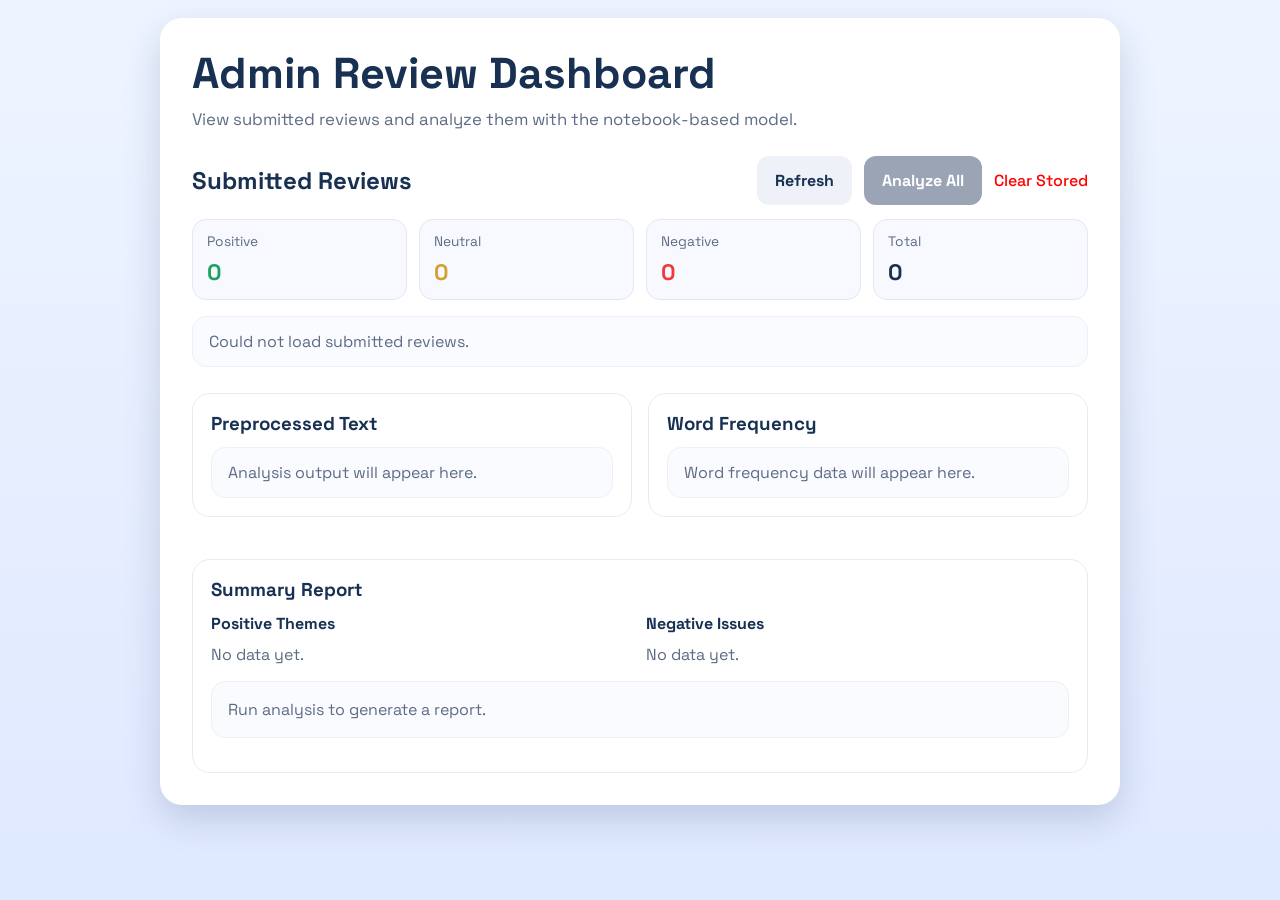
==== admin.html @ 9d9eda3c "Added admin panel, updated app and frontend files" ====
<!DOCTYPE html>
<html lang="en">
<head>
  <meta charset="UTF-8">
  <meta name="viewport" content="width=device-width, initial-scale=1.0">
  <title>Admin Review Dashboard</title>
  <link rel="preconnect" href="https://fonts.googleapis.com">
  <link rel="preconnect" href="https://fonts.gstatic.com" crossorigin>
  <link href="https://fonts.googleapis.com/css2?family=Space+Grotesk:wght@400;500;700&display=swap" rel="stylesheet">
  <link rel="stylesheet" href="styles.css">
</head>
<body>
  <main class="app-shell">
    <section class="app-card">
      <header class="app-header">
        <h1>Admin Review Dashboard</h1>
        <p>View submitted reviews and analyze them with the notebook-based model.</p>
      </header>

      <section class="results-panel">
        <div class="section-head">
          <h2>Submitted Reviews</h2>
          <div class="button-group">
            <button id="refresh-btn" class="button button--soft" type="button">Refresh</button>
            <button id="analyze-btn" class="button button--primary button--fit" type="button">Analyze All</button>
            <button id="clear-btn" class="text-button" type="button">Clear Stored</button>
          </div>
        </div>

        <div class="summary-strip">
          <article class="mini-stat mini-stat--positive">
            <span>Positive</span>
            <strong id="positive-count">0</strong>
          </article>
          <article class="mini-stat mini-stat--neutral">
            <span>Neutral</span>
            <strong id="neutral-count">0</strong>
          </article>
          <article class="mini-stat mini-stat--negative">
            <span>Negative</span>
            <strong id="negative-count">0</strong>
          </article>
          <article class="mini-stat">
            <span>Total</span>
            <strong id="total-count">0</strong>
          </article>
        </div>

        <div id="review-list" class="results-list empty-state">No submitted reviews yet.</div>
      </section>

      <section class="details-grid">
        <article class="detail-card">
          <div class="section-head section-head--compact">
            <h3>Preprocessed Text</h3>
          </div>
          <div id="preprocess-preview" class="detail-body empty-state">Analysis output will appear here.</div>
        </article>

        <article class="detail-card">
          <div class="section-head section-head--compact">
            <h3>Word Frequency</h3>
          </div>
          <div id="frequency-chart" class="detail-body empty-state">Word frequency data will appear here.</div>
        </article>

        <article class="detail-card detail-card--wide">
          <div class="section-head section-head--compact">
            <h3>Summary Report</h3>
          </div>
          <div class="theme-columns">
            <div>
              <h4>Positive Themes</h4>
              <ul id="positive-themes" class="tag-list empty-state">No data yet.</ul>
            </div>
            <div>
              <h4>Negative Issues</h4>
              <ul id="negative-themes" class="tag-list empty-state">No data yet.</ul>
            </div>
          </div>
          <p id="summary-report" class="detail-body summary-copy empty-state">Run analysis to generate a report.</p>
        </article>
      </section>
    </section>
  </main>

  <script src="admin.js"></script>
</body>
</html>
---- styles.css ----
:root {
  --bg: #e9f0ff;
  --card: #ffffff;
  --surface: #f7f9ff;
  --line: #d3d9e7;
  --ink: #183153;
  --muted: #5d6c84;
  --button: #9ba4b5;
  --button-hover: #8892a6;
  --positive: #1fa35b;
  --neutral: #d2a034;
  --negative: #ef3a37;
  --shadow: 0 14px 36px rgba(35, 55, 95, 0.18);
}

* {
  box-sizing: border-box;
}

body {
  margin: 0;
  min-height: 100vh;
  font-family: "Space Grotesk", sans-serif;
  color: var(--ink);
  background: linear-gradient(180deg, #eef4ff 0%, #dfe9ff 100%);
}

.app-shell {
  width: min(960px, calc(100% - 32px));
  margin: 0 auto;
  padding: 18px 0 32px;
}

.app-card {
  background: var(--card);
  border-radius: 22px;
  box-shadow: var(--shadow);
  padding: 32px;
}

.app-card--compact {
  max-width: 720px;
  margin: 42px auto 0;
}

.app-header h1,
.section-head h2,
.section-head h3,
.theme-columns h4 {
  margin: 0;
}

.app-header h1 {
  font-size: clamp(2rem, 5vw, 2.7rem);
  line-height: 1.1;
}

.app-header p {
  margin: 10px 0 0;
  color: var(--muted);
  font-size: 1.05rem;
}

.input-panel,
.results-panel,
.detail-card {
  margin-top: 26px;
}

.field-head,
.section-head,
.action-row,
.summary-strip,
.theme-columns,
.button-group {
  display: flex;
  gap: 12px;
}

.field-head,
.section-head {
  align-items: center;
  justify-content: space-between;
}

.field-head label {
  font-weight: 700;
}

textarea {
  width: 100%;
  margin-top: 10px;
  min-height: 128px;
  resize: vertical;
  border-radius: 14px;
  border: 2px solid #c4cad5;
  padding: 16px 18px;
  font: inherit;
  font-size: 1.05rem;
  color: var(--ink);
  background: #fff;
}

textarea:focus {
  outline: none;
  border-color: #90a4ce;
  box-shadow: 0 0 0 4px rgba(144, 164, 206, 0.18);
}

.action-row {
  margin-top: 18px;
  align-items: center;
  flex-wrap: wrap;
}

.button,
.text-button {
  border: 0;
  font: inherit;
  cursor: pointer;
}

.button {
  border-radius: 12px;
  padding: 14px 18px;
  font-weight: 700;
  transition: background 160ms ease, transform 160ms ease;
}

.button:hover,
.text-button:hover {
  transform: translateY(-1px);
}

.button--primary {
  flex: 1 1 280px;
  background: var(--button);
  color: #fff;
}

.button--fit {
  flex: 0 0 auto;
}

.button--primary:hover {
  background: var(--button-hover);
}

.button--soft {
  background: #eef2f8;
  color: var(--ink);
}

.text-button {
  background: transparent;
  color: #ff0000;
  padding: 0;
  font-weight: 500;
}

.helper-note {
  margin: 14px 0 0;
  color: var(--muted);
  font-size: 0.92rem;
  line-height: 1.5;
}

.summary-strip {
  flex-wrap: wrap;
  margin: 14px 0 16px;
}

.mini-stat {
  flex: 1 1 120px;
  background: var(--surface);
  border: 1px solid #e2e7f1;
  border-radius: 14px;
  padding: 12px 14px;
}

.mini-stat span {
  display: block;
  color: var(--muted);
  font-size: 0.86rem;
}

.mini-stat strong {
  display: block;
  margin-top: 8px;
  font-size: 1.4rem;
}

.mini-stat--positive strong { color: var(--positive); }
.mini-stat--neutral strong { color: var(--neutral); }
.mini-stat--negative strong { color: var(--negative); }

.results-list,
.detail-body {
  background: #fafbff;
  border: 1px solid #edf0f6;
  border-radius: 14px;
  padding: 14px 16px;
}

.empty-state {
  color: var(--muted);
}

.result-card {
  border-left: 4px solid #c4cad5;
  background: #f7f9ff;
  border-radius: 14px;
  padding: 16px 18px;
  margin-bottom: 12px;
}

.result-card:last-child {
  margin-bottom: 0;
}

.result-card--positive { border-left-color: var(--positive); }
.result-card--neutral { border-left-color: var(--neutral); }
.result-card--negative { border-left-color: var(--negative); }

.result-line {
  margin: 0;
  line-height: 1.6;
}

.result-line + .result-line {
  margin-top: 8px;
}

.prediction {
  font-weight: 700;
}

.prediction--positive { color: var(--positive); }
.prediction--neutral { color: var(--neutral); }
.prediction--negative { color: var(--negative); }

.score-line {
  display: inline-block;
  margin-top: 12px;
  padding-top: 10px;
  border-top: 1px dashed #b4bfd4;
  color: var(--muted);
  font-size: 0.92rem;
}

.details-grid {
  display: grid;
  grid-template-columns: 1fr 1fr;
  gap: 16px;
}

.detail-card {
  background: #fff;
  border: 1px solid #e6ebf3;
  border-radius: 18px;
  padding: 18px;
}

.detail-card--wide {
  grid-column: 1 / -1;
}

.section-head--compact {
  margin-bottom: 12px;
}

.preprocess-entry + .preprocess-entry {
  margin-top: 14px;
  padding-top: 14px;
  border-top: 1px solid #e6ebf3;
}

.preprocess-entry p {
  margin: 6px 0 0;
  line-height: 1.5;
}

.bar-row {
  display: grid;
  grid-template-columns: 88px 1fr 34px;
  gap: 10px;
  align-items: center;
}

.bar-row + .bar-row {
  margin-top: 10px;
}

.bar-track {
  height: 10px;
  border-radius: 999px;
  background: #e4eaf5;
  overflow: hidden;
}

.bar-fill {
  height: 100%;
  border-radius: inherit;
  background: linear-gradient(90deg, #8aa2cf, #4d78c9);
}

.theme-columns {
  flex-wrap: wrap;
  align-items: flex-start;
}

.theme-columns > div {
  flex: 1 1 240px;
}

.tag-list {
  list-style: none;
  padding: 0;
  margin: 10px 0 0;
  display: flex;
  flex-wrap: wrap;
  gap: 10px;
}

.tag-list li {
  padding: 8px 12px;
  border-radius: 999px;
  background: #eef3fb;
  color: #36547e;
}

.summary-copy {
  margin-top: 16px;
  line-height: 1.7;
}

@media (max-width: 720px) {
  .app-card {
    padding: 22px;
  }

  .details-grid {
    grid-template-columns: 1fr;
  }

  .field-head,
  .section-head,
  .action-row,
  .button-group {
    flex-direction: column;
    align-items: stretch;
  }

  .bar-row {
    grid-template-columns: 1fr;
  }
}
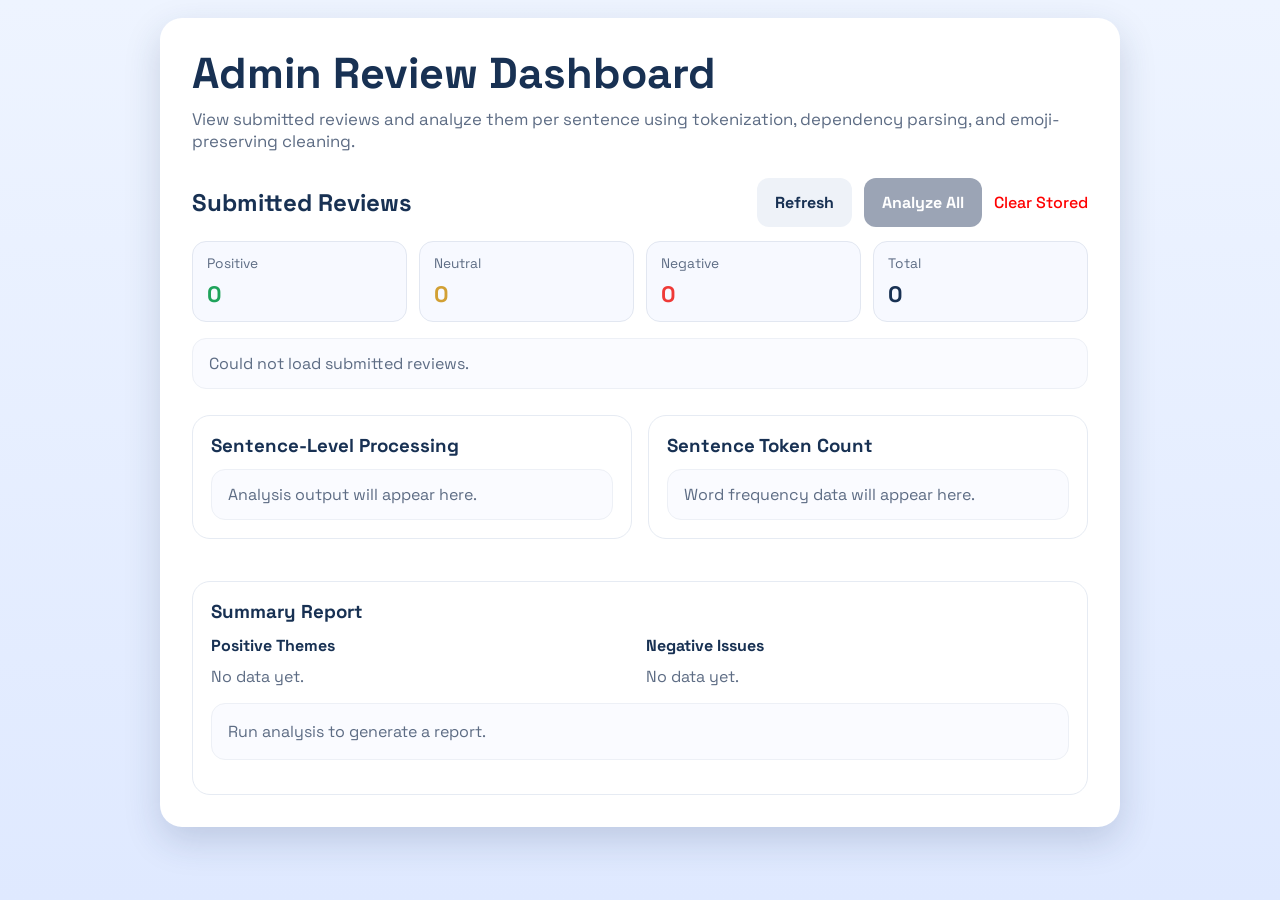
==== commit 36de1797: "Added admin panel, updated app and frontend files" ====
--- a/admin.html
+++ b/admin.html
@@ -14,7 +14,7 @@
     <section class="app-card">
       <header class="app-header">
         <h1>Admin Review Dashboard</h1>
-        <p>View submitted reviews and analyze them with the notebook-based model.</p>
+        <p>View submitted reviews and analyze them per sentence using tokenization, dependency parsing, and emoji-preserving cleaning.</p>
       </header>
 
       <section class="results-panel">
@@ -52,14 +52,14 @@
       <section class="details-grid">
         <article class="detail-card">
           <div class="section-head section-head--compact">
-            <h3>Preprocessed Text</h3>
+            <h3>Sentence-Level Processing</h3>
           </div>
           <div id="preprocess-preview" class="detail-body empty-state">Analysis output will appear here.</div>
         </article>
 
         <article class="detail-card">
           <div class="section-head section-head--compact">
-            <h3>Word Frequency</h3>
+            <h3>Sentence Token Count</h3>
           </div>
           <div id="frequency-chart" class="detail-body empty-state">Word frequency data will appear here.</div>
         </article>
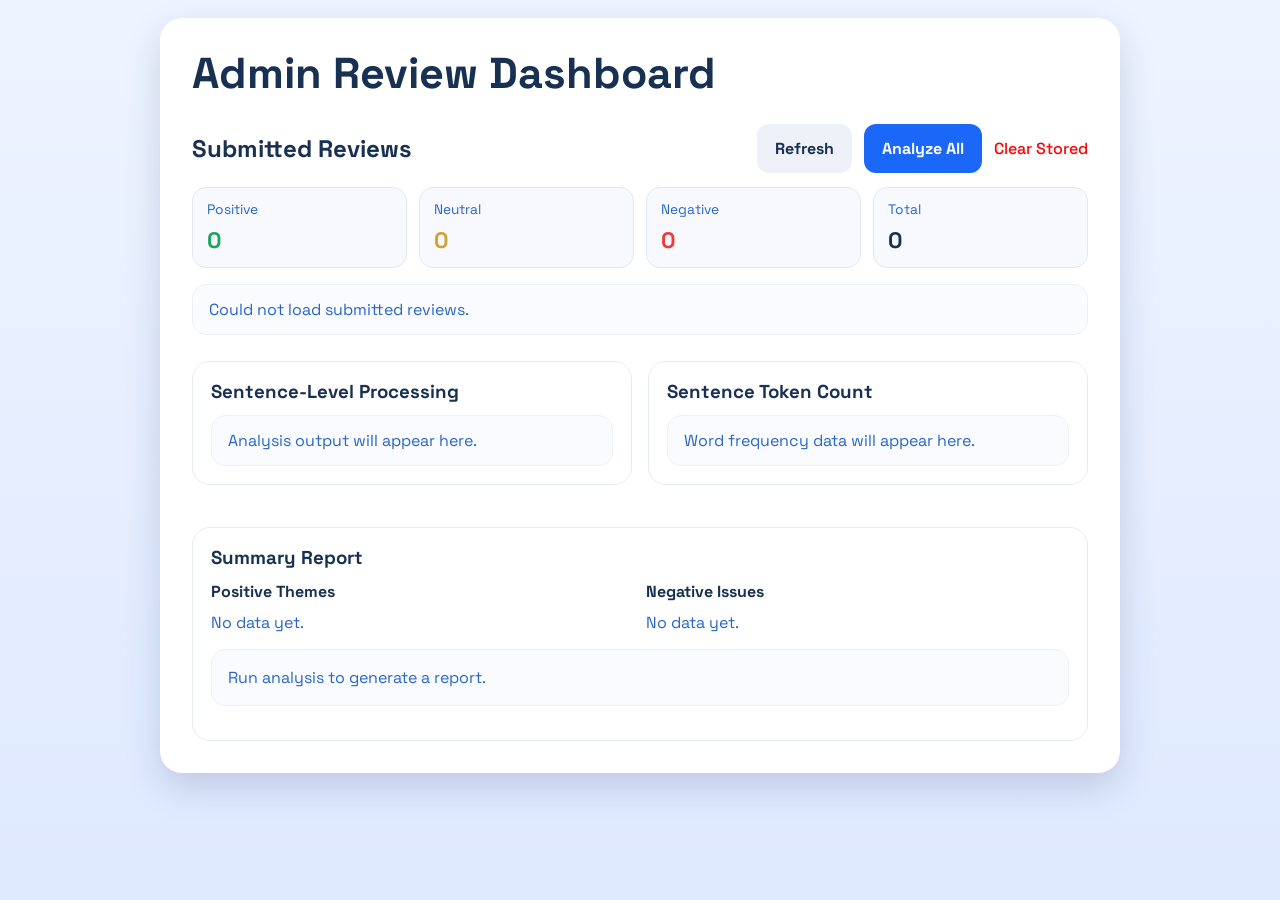
==== commit a869233c: "Added admin panel, updated app and frontend files" ====
--- a/admin.html
+++ b/admin.html
@@ -14,7 +14,6 @@
     <section class="app-card">
       <header class="app-header">
         <h1>Admin Review Dashboard</h1>
-        <p>View submitted reviews and analyze them per sentence using tokenization, dependency parsing, and emoji-preserving cleaning.</p>
       </header>
 
       <section class="results-panel">
--- a/styles.css
+++ b/styles.css
@@ -4,8 +4,8 @@
   --surface: #f7f9ff;
   --line: #d3d9e7;
   --ink: #183153;
-  --muted: #5d6c84;
-  --button: #9ba4b5;
+  --muted: #2865c9;
+  --button: #1a67f8;
   --button-hover: #8892a6;
   --positive: #1fa35b;
   --neutral: #d2a034;
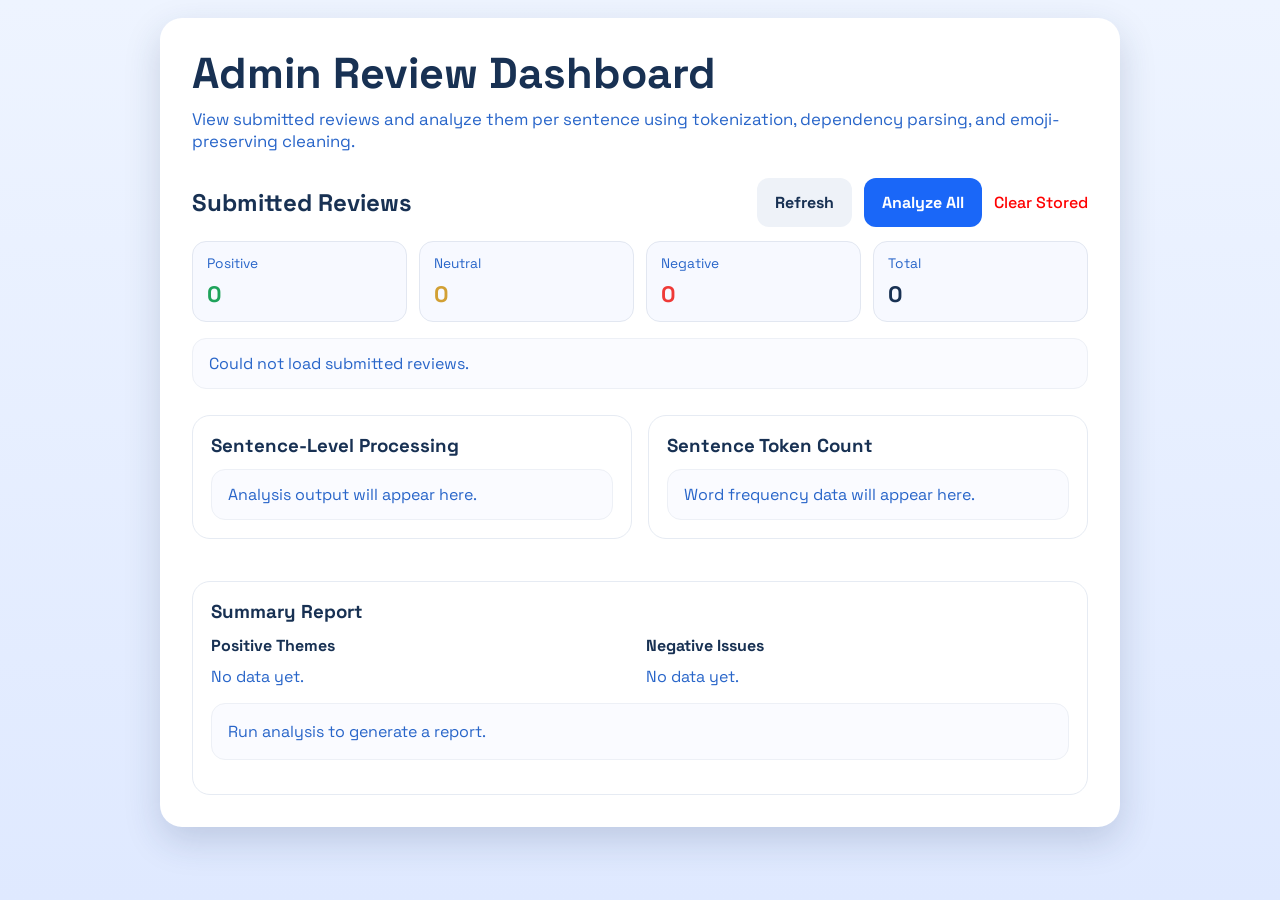
==== commit 95c53615: "Added admin panel, updated app and frontend files" ====
--- a/admin.html
+++ b/admin.html
@@ -14,6 +14,7 @@
     <section class="app-card">
       <header class="app-header">
         <h1>Admin Review Dashboard</h1>
+        <p>View submitted reviews and analyze them per sentence using tokenization, dependency parsing, and emoji-preserving cleaning.</p>
       </header>
 
       <section class="results-panel">
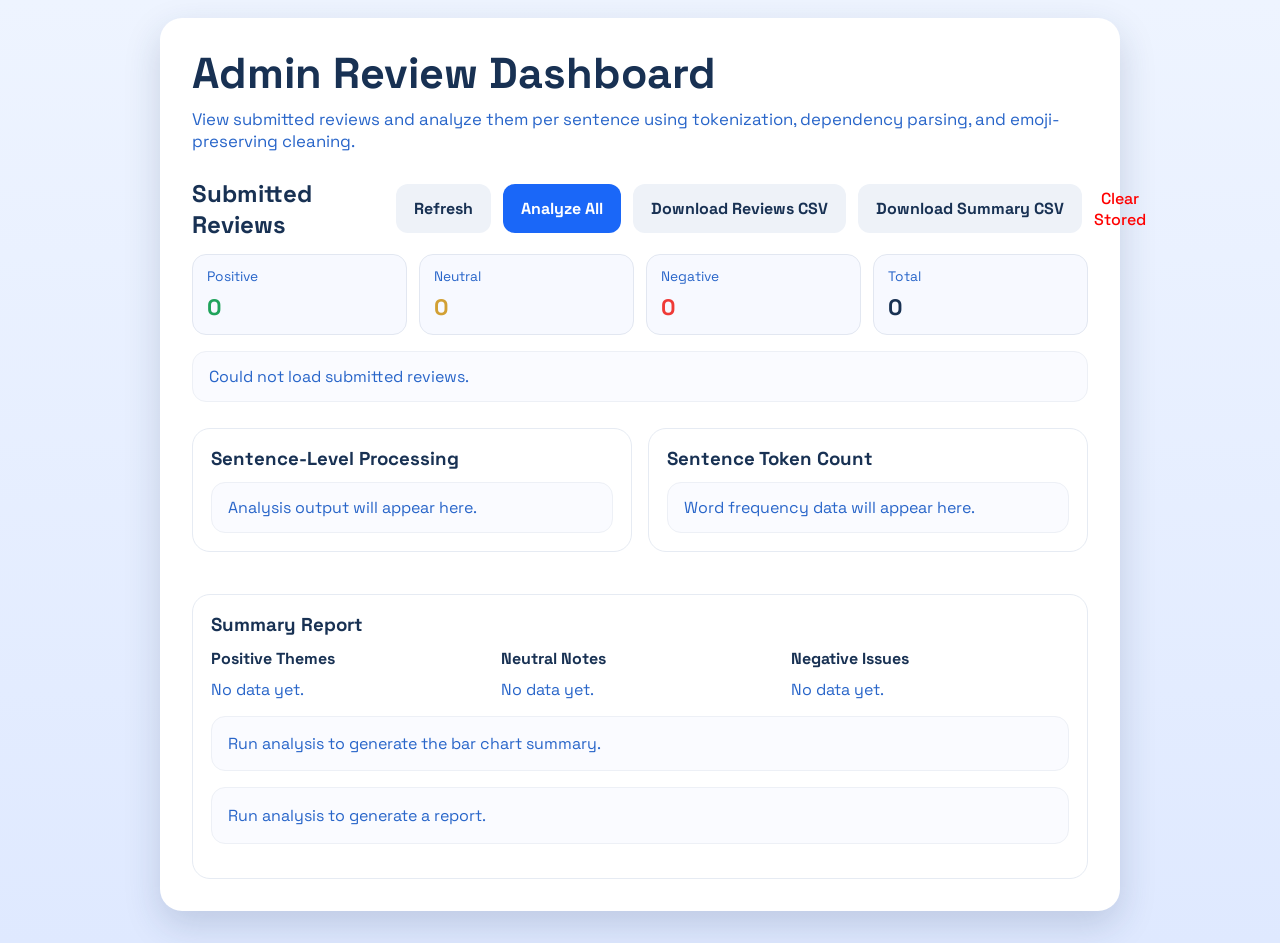
==== commit c9312a9a: "Added admin panel, updated app and frontend files" ====
--- a/admin.html
+++ b/admin.html
@@ -23,6 +23,8 @@
           <div class="button-group">
             <button id="refresh-btn" class="button button--soft" type="button">Refresh</button>
             <button id="analyze-btn" class="button button--primary button--fit" type="button">Analyze All</button>
+            <button id="download-reviews-btn" class="button button--soft button--fit" type="button">Download Reviews CSV</button>
+            <button id="download-summary-btn" class="button button--soft button--fit" type="button">Download Summary CSV</button>
             <button id="clear-btn" class="text-button" type="button">Clear Stored</button>
           </div>
         </div>
@@ -74,10 +76,15 @@
               <ul id="positive-themes" class="tag-list empty-state">No data yet.</ul>
             </div>
             <div>
+              <h4>Neutral Notes</h4>
+              <ul id="neutral-themes" class="tag-list empty-state">No data yet.</ul>
+            </div>
+            <div>
               <h4>Negative Issues</h4>
               <ul id="negative-themes" class="tag-list empty-state">No data yet.</ul>
             </div>
           </div>
+          <div id="summary-chart" class="chart-card empty-state">Run analysis to generate the bar chart summary.</div>
           <p id="summary-report" class="detail-body summary-copy empty-state">Run analysis to generate a report.</p>
         </article>
       </section>
--- a/styles.css
+++ b/styles.css
@@ -313,6 +313,49 @@
   flex: 1 1 240px;
 }
 
+.chart-card {
+  margin-top: 16px;
+  background: #fafbff;
+  border: 1px solid #edf0f6;
+  border-radius: 14px;
+  padding: 16px;
+}
+
+.chart-row {
+  display: grid;
+  grid-template-columns: 90px 1fr 88px;
+  gap: 12px;
+  align-items: center;
+}
+
+.chart-row + .chart-row {
+  margin-top: 12px;
+}
+
+.chart-track {
+  height: 14px;
+  border-radius: 999px;
+  background: #e4eaf5;
+  overflow: hidden;
+}
+
+.chart-fill {
+  height: 100%;
+  border-radius: inherit;
+}
+
+.chart-fill--positive {
+  background: linear-gradient(90deg, #39c778, #1fa35b);
+}
+
+.chart-fill--neutral {
+  background: linear-gradient(90deg, #f1c55c, #d2a034);
+}
+
+.chart-fill--negative {
+  background: linear-gradient(90deg, #ff7a70, #ef3a37);
+}
+
 .tag-list {
   list-style: none;
   padding: 0;
@@ -354,4 +397,8 @@
   .bar-row {
     grid-template-columns: 1fr;
   }
-}
+
+  .chart-row {
+    grid-template-columns: 1fr;
+  }
+}
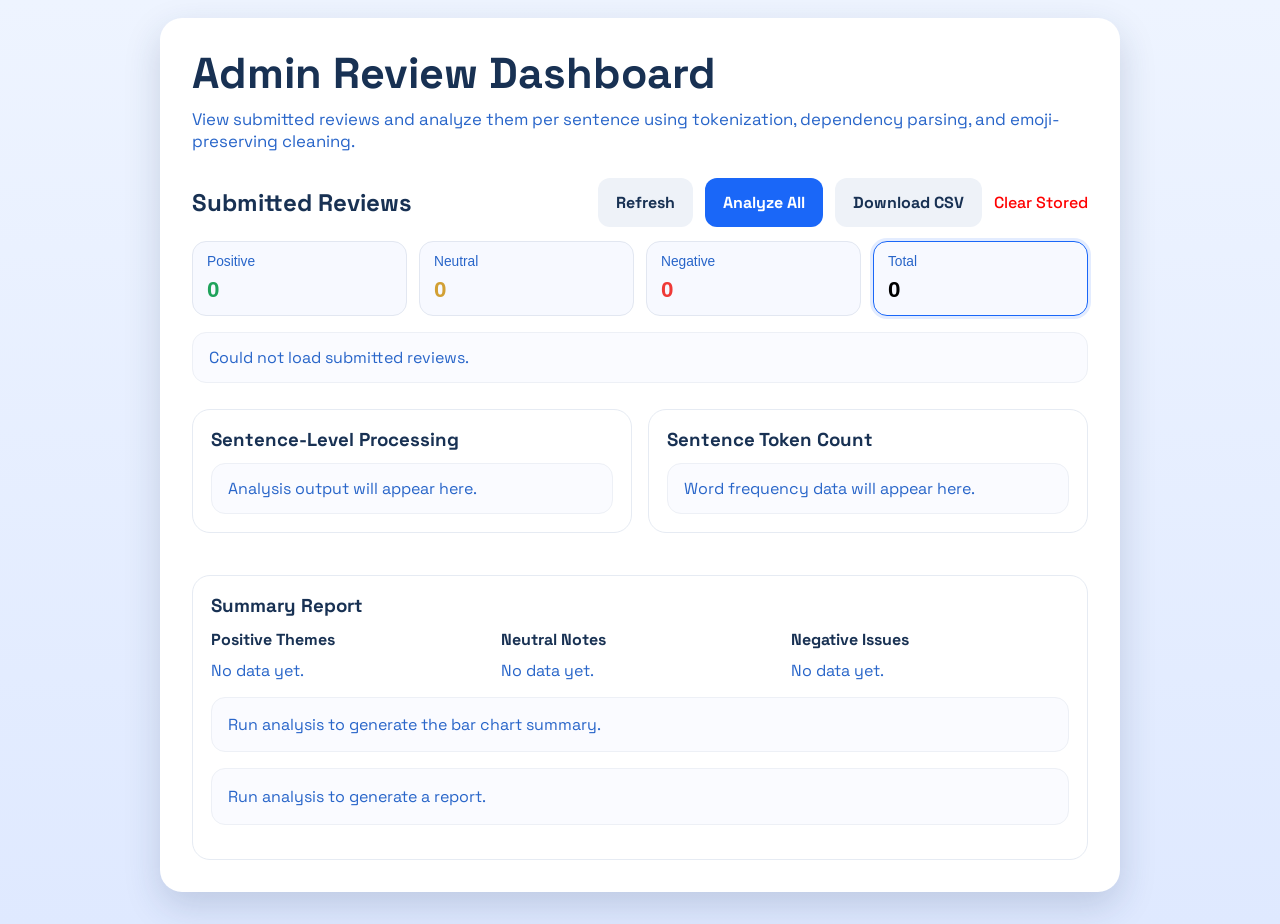
==== commit bee7a9cd: "Added admin panel, updated app and frontend files" ====
--- a/admin.html
+++ b/admin.html
@@ -23,29 +23,28 @@
           <div class="button-group">
             <button id="refresh-btn" class="button button--soft" type="button">Refresh</button>
             <button id="analyze-btn" class="button button--primary button--fit" type="button">Analyze All</button>
-            <button id="download-reviews-btn" class="button button--soft button--fit" type="button">Download Reviews CSV</button>
-            <button id="download-summary-btn" class="button button--soft button--fit" type="button">Download Summary CSV</button>
+            <button id="download-export-btn" class="button button--soft button--fit" type="button">Download CSV</button>
             <button id="clear-btn" class="text-button" type="button">Clear Stored</button>
           </div>
         </div>
 
         <div class="summary-strip">
-          <article class="mini-stat mini-stat--positive">
+          <button id="filter-positive" class="mini-stat mini-stat--positive filter-button" type="button">
             <span>Positive</span>
             <strong id="positive-count">0</strong>
-          </article>
-          <article class="mini-stat mini-stat--neutral">
+          </button>
+          <button id="filter-neutral" class="mini-stat mini-stat--neutral filter-button" type="button">
             <span>Neutral</span>
             <strong id="neutral-count">0</strong>
-          </article>
-          <article class="mini-stat mini-stat--negative">
+          </button>
+          <button id="filter-negative" class="mini-stat mini-stat--negative filter-button" type="button">
             <span>Negative</span>
             <strong id="negative-count">0</strong>
-          </article>
-          <article class="mini-stat">
+          </button>
+          <button id="filter-all" class="mini-stat filter-button is-active" type="button">
             <span>Total</span>
             <strong id="total-count">0</strong>
-          </article>
+          </button>
         </div>
 
         <div id="review-list" class="results-list empty-state">No submitted reviews yet.</div>
--- a/styles.css
+++ b/styles.css
@@ -151,6 +151,12 @@
   color: var(--ink);
 }
 
+.button-group {
+  flex-wrap: wrap;
+  justify-content: flex-end;
+  max-width: 100%;
+}
+
 .text-button {
   background: transparent;
   color: #ff0000;
@@ -176,6 +182,21 @@
   border: 1px solid #e2e7f1;
   border-radius: 14px;
   padding: 12px 14px;
+}
+
+.filter-button {
+  text-align: left;
+  cursor: pointer;
+  transition: transform 160ms ease, box-shadow 160ms ease, border-color 160ms ease;
+}
+
+.filter-button:hover {
+  transform: translateY(-1px);
+}
+
+.filter-button.is-active {
+  border-color: var(--button);
+  box-shadow: 0 0 0 3px rgba(26, 103, 248, 0.12);
 }
 
 .mini-stat span {
